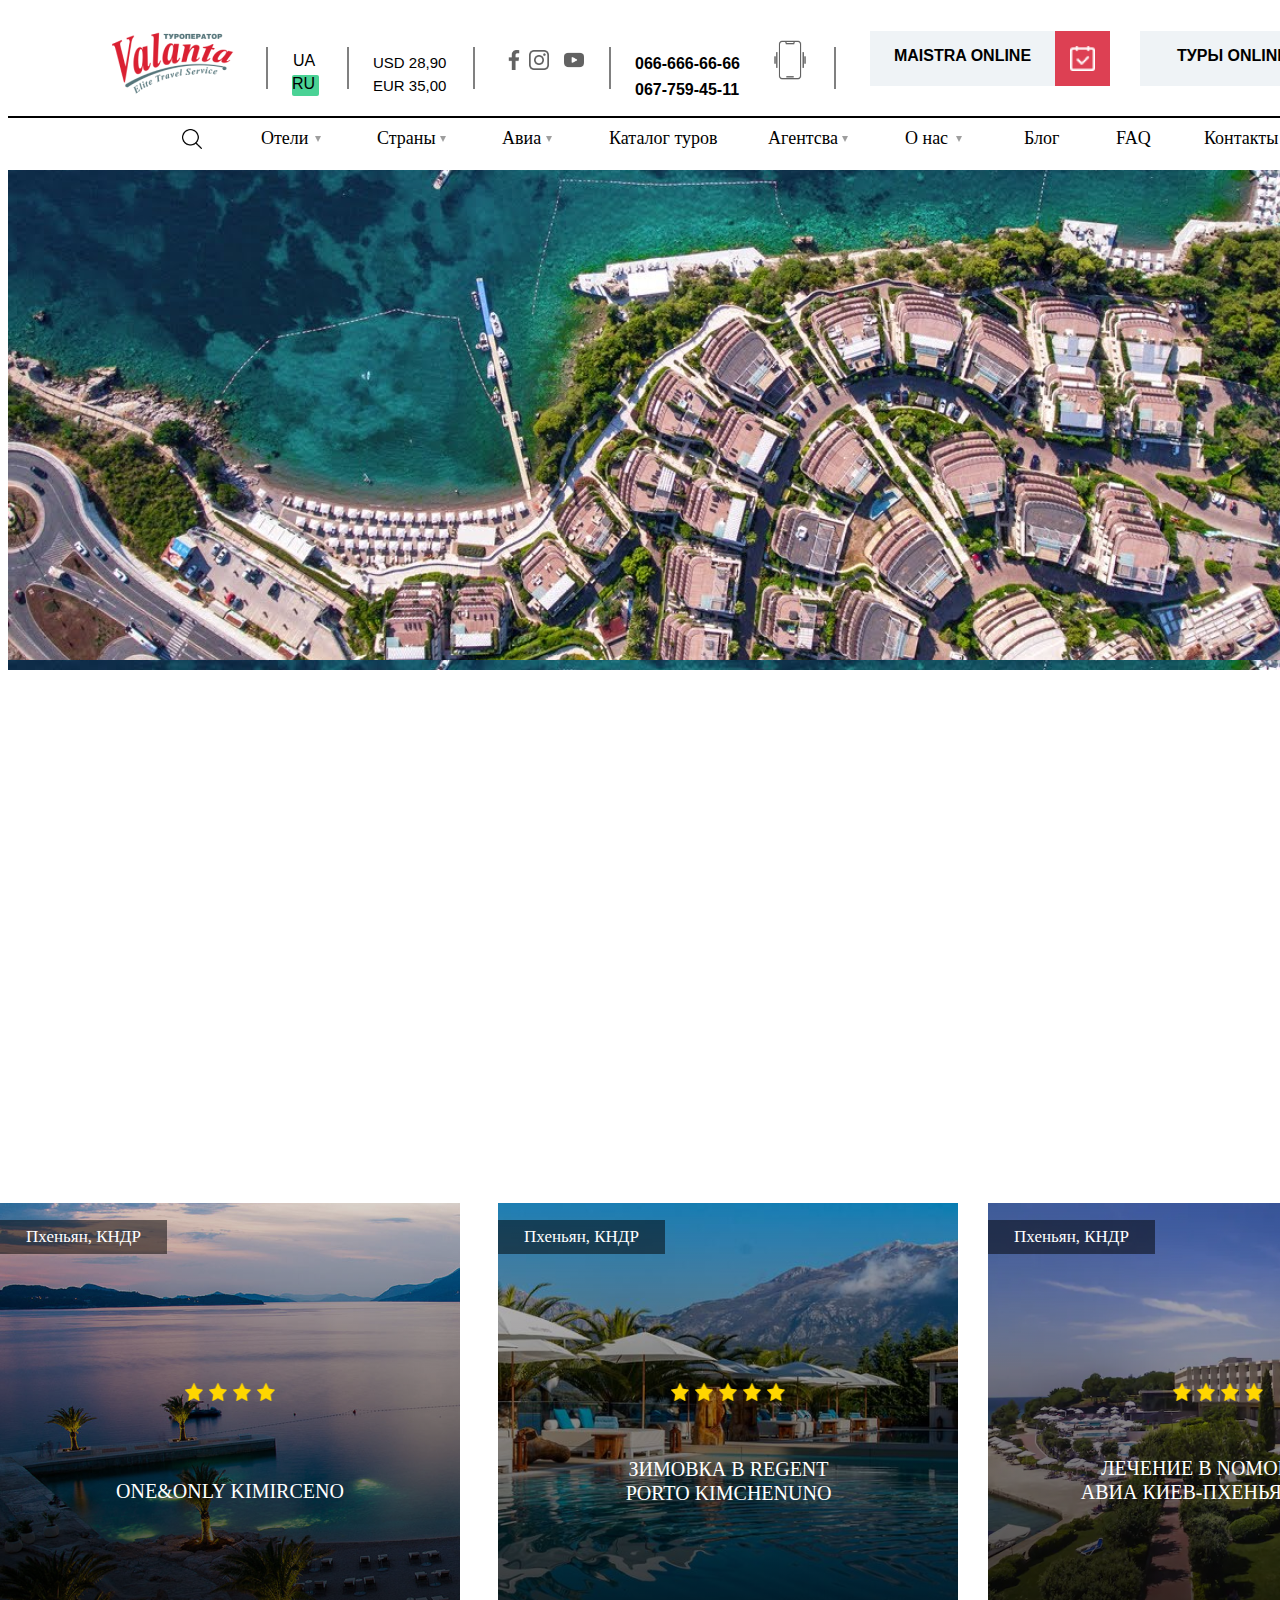
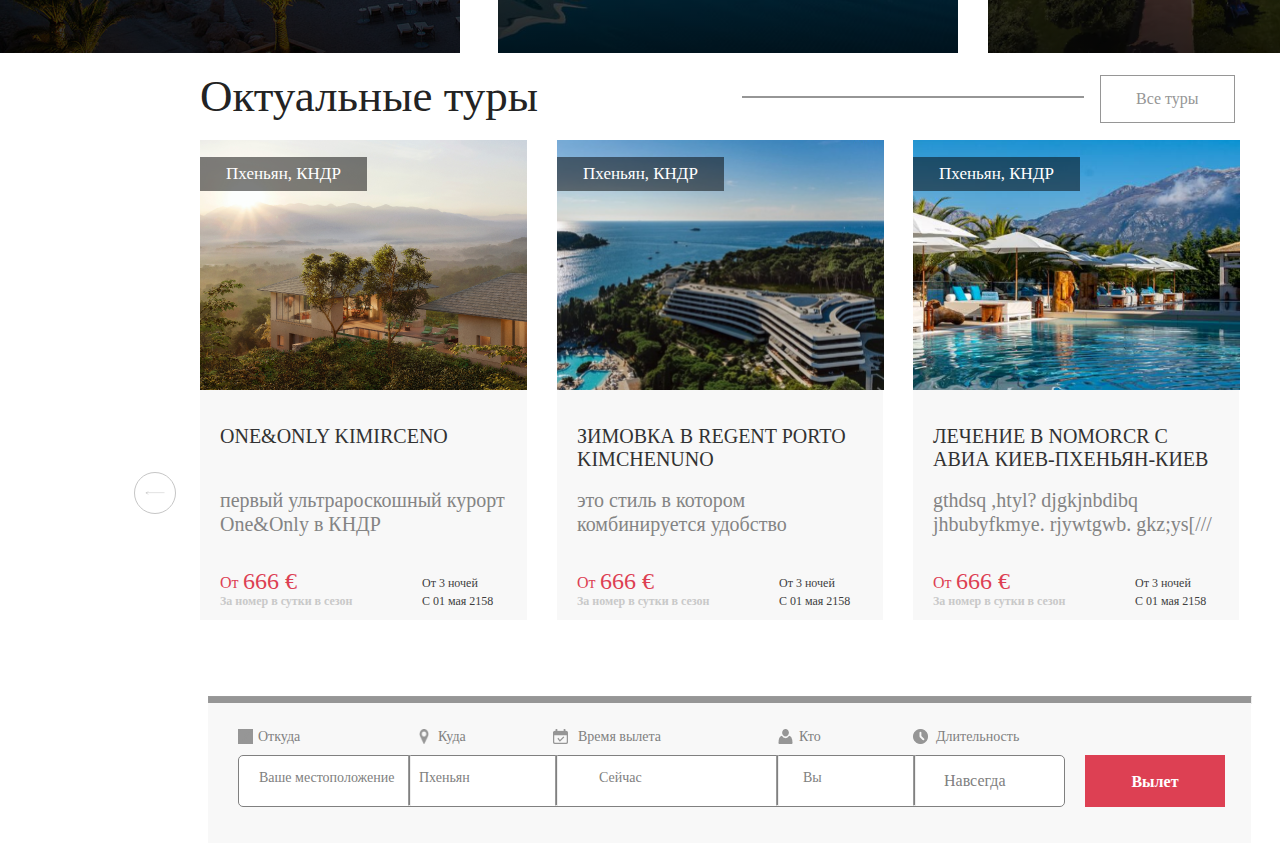
==== 16/index.html @ 4703a831 "Add files via upload" ====
<!DOCTYPE html>
<html lang="en">
<head>
    <meta charset="UTF-8">
    <meta http-equiv="X-UA-Compatible" content="IE=edge">
    <meta name="viewport" content="width=device-width, initial-scale=1.0">
    <link rel="stylesheet" href="./css/styles.css">
    <title>Document</title>
</head>
<body>
    <div>
        <div class="header">
            <img src="./images/logo (1) 1.png" class="logo">
            <p class="ucr">UA</p>
            <p class="russ">RU</p>
            <hr class="hr">
            <hr class="hr1">
            <hr class="hr2">
            <hr class="hr3">
            <hr class="hr4">
            <hr class="hr5">
            <hr class="hr6">
            <hr class="hr7">
            <hr class="hr8">
            <hr class="hr9">
            <hr class="hr10">
            <hr class="hr11">
            <p class="dol">USD 28,90</p>
            <p class="eur">EUR 35,00</p>
            <img src="./images/-facebook.png" class="face">
            <img src="./images/instagram.png" class="insta">
            <img src="./images/youtube.png" class="you">
            <p class="numb1">066-666-66-66</p>
            <p class="numb2">067-759-45-11</p>
            <img src="./images/vibration.png" class="phone">
            <div class="maistra">
                <p>MAISTRA ONLINE</p>
                <div class="squin">
                    <img src="./images/Group.png" class="calen">
                </div>
            </div>
            <div class="tury">
                <p>ТУРЫ ONLINE</p>
                <div class="squin1">
                    <img src="./images/search-interface-symbol.png" class="calen">
                </div>
            </div>
        </div>
        <div class="hell">
            <img src="./images/search-interface-symbol (1).png" class="sear">
            <div class="tri1"></div>
            <div class="tri2"></div>
            <div class="tri3"></div>
            <div class="tri4"></div>
            <div class="tri5"></div>
            <p class="p1">Отели</p>
            <p class="p2">Страны</p>
            <p class="p3">Авиа</p>
            <p class="p4">Каталог туров</p>
            <p class="p5">Агентсва</p>
            <p class="p6">О нас</p>
            <p class="p7">Блог</p>
            <p class="p8">FAQ</p>
            <p class="p9">Контакты</p>
        </div>
        <div class="withimage"></div>
        <div class="dub">
            <p class="kndr">Пхеньян, КНДР</p>
            <p class="port">one&only kimirceno</p>
            <img src="./images/Vecter.png" class="v1">
            <img src="./images/Vecter.png" class="v2">
            <img src="./images/Vecter.png" class="v3">
            <img src="./images/Vecter.png" class="v4">
        </div>
        <div class="piva">
            <p class="kndr">Пхеньян, КНДР</p>
            <p class="monteNegro">Зимовка в regent porto kimchenuno</p>
            <img src="./images/Vecter.png" class="v5">
            <img src="./images/Vecter.png" class="v6">
            <img src="./images/Vecter.png" class="v7">
            <img src="./images/Vecter.png" class="v8">
            <img src="./images/Vecter.png" class="v9">
        </div>
        <div class="boka">
            <p class="kndr">Пхеньян, КНДР</p>
            <p class="cndr">Лечение в nomorcr с авиа киев-пхеньян-киев</p>
            <img src="./images/Vecter.png" class="v1">
            <img src="./images/Vecter.png" class="v2">
            <img src="./images/Vecter.png" class="v3">
            <img src="./images/Vecter.png" class="v4">
        </div>
        <p class="octyalochka">Октуальные туры</p>
        <p class="vce">Все туры</p>
        <a href="https://www.youtube.com/watch?v=dQw4w9WgXcQ"><img src="./images//Vctor.png" class="pont"></a>
        <a href="https://www.youtube.com/watch?v=dQw4w9WgXcQ"><img src="./images//Vectr.png" class="pont1"></a>
        <div class="aboutir">
            <div class="kimir">
                <p class="kndr">Пхеньян, КНДР</p>
                <p class="onend">one&only kimirceno</p>
                <p class="one1">первый ультрароскошный курорт One&Only в КНДР</p>
                <p class="ot">От</p>
                <p class="cost">666 €</p>
                <p class="nomer">За номер в сутки в сезон</p>
                <p class="otnoch">От 3 ночей <br> С 01 мая 2158</p>
            </div>
        </div>
        <div class="aboutchen">
            <div class="kimchen">
                <p class="kndr">Пхеньян, КНДР</p>
                <p class="onend">Зимовка в Regent porto kimchenuno</p>
                <p class="one1">это стиль в котором комбинируется удобство</p>
                <p class="ot">От</p>
                <p class="cost">666 €</p>
                <p class="nomer">За номер в сутки в сезон</p>
                <p class="otnoch">От 3 ночей <br> С 01 мая 2158</p>
            </div>
        </div>
        <div class="aboutno">
            <div class="nomorcr">
                <p class="kndr">Пхеньян, КНДР</p>
                <p class="onend">Лечение в nomorcr  с авиа киев-пхеньян-киев</p>
                <p class="one1">gthdsq ,htyl? djgkjnbdibq jhbubyfkmye. rjywtgwb. gkz;ys[///</p>
                <p class="ot">От</p>
                <p class="cost">666 €</p>
                <p class="nomer">За номер в сутки в сезон</p>
                <p class="otnoch">От 3 ночей <br> С 01 мая 2158</p>
            </div>
        </div>
        <div class="otcyda">
            <img src="./images/compass 1.png" class="comp">
            <img src="./images/Vetor.png" class="locat">
            <img src="./images/grup.png" class="gup">
            <img src="./images/Group (1).png" class="grup1">
            <img src="./images/Vector (1).png" class="vctrr">
            <p class="gggggg">Откуда</p>
            <p class="prison">Куда</p>
            <p class="Now">Время вылета</p>
            <p class="whoo">Кто</p>
            <p class="nawsegda">Длительность</p>
            <div class="yessss">
                <p class="where">Ваше местоположение</p>
                <p class="towhere">Пхеньян</p>
                <p class="when">Сейчас</p>
                <p class="who">Вы</p>
                <p class="forhowlong">Навсегда</p>
            </div>
            <a href="https://www.youtube.com/watch?v=dQw4w9WgXcQ" class="naity">Вылет</a>
        </div>
    </div>
</body>
</html>
---- 16/css/styles.css ----
.header{
    height: 100px;
    width: 1440px;
    position: relative;
    font-family: Arial, Helvetica, sans-serif;
}
.logo{
    position: absolute;
    width: 131px;
    height: 72px;
    left: 100px;
    top: 17px;
}
.ucr{
    position: absolute;
    width: 22px;
    height: 21px;
    left: 285px;
    top: 28px;
}
.russ{
    position: absolute;
    width: 27px;
    height: 21px;
    left: 284px;
    top: 51px;
    border-radius: 2px;
    background: #4AD295;

}
.face{
    position: absolute;
    left: 496px;
    top: 42px;
    width: 20px;
    height: 20px;
}
.insta{
    position: absolute;
    left: 521px;
    top: 42px;
    width: 20px;
    height: 20px;
}
.you{
    position: absolute;
    left: 556px;
    top: 42px;
    width: 20px;
    height: 20px;
}
.hr{
    position: absolute;
    height: 40px;
    left: 339px;
    top: 31px;
    border: 1px solid gray;
}
.hr1{
    position: absolute;
    height: 40px;
    left: 258px;
    top: 31px;
    border: 1px solid gray;
}
.hr2{
    position: absolute;
    height: 40px;
    left: 465px;
    top: 31px;
    border: 1px solid gray;
}
.hr3{
    position: absolute;
    height: 40px;
    left: 601px;
    top: 31px;
    border: 1px solid gray;
}
.hr4{
    position: absolute;
    height: 40px;
    left: 826px;
    top: 31px;
    position: absolute;
    border: 1px solid gray;
}
.hr5{
    position: absolute;
    width: 1440px;
    left: 0px;
    top: 100px;
    border: 1px solid black;
}
.hr6{
    position: absolute;
    width: 340px;
    left: 734px;
    top: 1680px;
    position: absolute;
    border: 1px solid #969696;
}
.hr7{
    position: absolute;
    width: 1042px;
    height: 6px;
    left: 200px;
    top: 2280px;
    background: #969696;
}
.hr8{
    position: absolute;
    width: 1px;
    height: 49px;
    left: 400px;
    top: 2339px;
    z-index: 2;
    background: gray;
    border-radius: 2px;
}
.hr9{
    position: absolute;
width: 1px;
height: 49px;
left: 547px;
top: 2339px;
background: gray;
border-radius: 2px;
z-index: 2;
}
.hr10{
    position: absolute;
    width: 1px;
    height: 49px;
    left: 768px;
    top: 2339px;
    background: gray;
    border-radius: 2px;
    z-index: 2;
}
.hr11{
    position: absolute;
    width: 1px;
    height: 49px;
    left: 905px;
    top: 2339px;
    background: gray;
    border-radius: 2px;
    z-index: 2;
}
.dol{
    position: absolute;
    width: 75px;
    height: 19px;
    left: 365px;
    top: 31px;
    font-size: 15px;
}
.eur{
    position: absolute;
    width: 74px;
    height: 19px;
    left: 365px;
    top: 54px;
    font-size: 15px;
}
.numb1{
    position: absolute;
    width: 128px;
    height: 21px;
    left: 627px;
    top: 29px;
    font-weight: bold;
    font-size: 16px;
    line-height: 21px;
}
.numb2{
    position: absolute;
    width: 120px;
    height: 21px;
    left: 627px;
    top: 55px;
    font-weight: bold;
    font-size: 16px;
    line-height: 21px;
}
.phone{
    position: absolute;
    top: 32px;
    left: 762px;
    width: 40px;
    height: 40px;
}
.maistra{
    position: absolute;
    width: 185px;
    height: 55px;
    left: 862px;
    top: 23px;
    background: #EFF3F6;
    text-align: center;
    font-weight: bold;
}
.squin{
    bottom: 0;
    left: 185px;
    position: absolute;
    background: #DD4053;
    height: 55px;
    width: 55px;
}
.calen{
    height: 25px;
    width: 25px;
    position: absolute;
    top: 15px;
    right: 15px;
}
.tury{
    position: absolute;
    width: 185px;
    height: 55px;
    left: 1132px;
    top: 23px;
    background: #EFF3F6;
    text-align: center;
    font-weight: bold;
}
.squin1{
    bottom: 0;
    left: 185px;
    position: absolute;
    background: #4AD295;
    height: 55px;
    width: 55px;
    color: white;
}
.hell{
    width: 1440px;
    height: 70px;
    position: absolute;
    top: 100px;
}
.sear{
    height: 20px;
    width: 20px;
    position: absolute;
    top: 29px;
    left: 174px;
}
.p1{
    position: absolute;
    left: 253px;
    top: 10px;
    font-size: 18px;
    font-weight: lighter;
}
.p2{
    position: absolute;
    left: 369px;
    top: 10px;
    font-size: 18px;
    font-weight: lighter;
}
.p3{
    position: absolute;
    left: 494px;
    top: 10px;
    font-size: 18px;
    font-weight: lighter;
}
.p4{
    position: absolute;
    left: 601px;
    top: 10px;
    font-size: 18px;
    font-weight: lighter;
}
.p5{
    position: absolute;
    left: 760px;
    top: 10px;
    font-size: 18px;
    font-weight: lighter;
}
.p6{
    position: absolute;
    left: 897px;
    top: 10px;
    font-size: 18px;
    font-weight: lighter;
}
.p7{
    position: absolute;
    left: 1016px;
    top: 10px;
    font-size: 18px;
    font-weight: lighter;
}
.p8{
    position: absolute;
    left: 1108px;
    top: 10px;
    font-size: 18px;
    font-weight: lighter;
}
.p9{
    position: absolute;
    left: 1196px;
    top: 10px;
    font-size: 18px;
    font-weight: lighter;
}
.tri1{
    position: absolute;
    width: 6px;
    height: 6px;
    left: 307px;
    top: 36px;
    background: #9e9e9e;
    clip-path: polygon(0 0, 100% 0, 50% 100%);
}
.tri2{
    position: absolute;
    width: 6px;
    height: 6px;
    left: 432px;
    top: 36px;
    background: #9e9e9e;
    clip-path: polygon(0 0, 100% 0, 50% 100%);
}
.tri3{
    position: absolute;
    width: 6px;
    height: 6px;
    left: 538px;
    top: 36px;
    background: #9e9e9e;
    clip-path: polygon(0 0, 100% 0, 50% 100%);
}
.tri4{
    position: absolute;
    width: 6px;
    height: 6px;
    left: 834px;
    top: 36px;
    background: #9e9e9e;
    clip-path: polygon(0 0, 100% 0, 50% 100%);
}
.tri5{
    position: absolute;
    width: 6px;
    height: 6px;
    left: 948px;
    top: 36px;
    background: #9e9e9e;
    clip-path: polygon(0 0, 100% 0, 50% 100%);
}
.withimage{
    height: 500px;
    width: 1440px;
    position: absolute;
    top: 170px;
    background: url(../images/maxresdefault\ \(1\)\ 2.png);
}
.dub{
    width: 460px;
    height: 450px;
    background: linear-gradient(rgba(0, 0, 0, 0.15), rgba( 0, 0, 0, 0.8)), url(../images/01_Valamar-Dubrovnik-President-Beach-Night_Dean-Tosovic_Valamar_riviera_dd\ 1.png) center center no-repeat;
    background-size: cover;
    margin-top: 1095px;
    position: absolute;
    left: 0px;
}
.piva{
    height: 450px;
    width: 460px;
    position: absolute;
    background: linear-gradient(rgba(0, 0, 0, 0.15), rgba( 0, 0, 0, 0.8)), url(../images/276398231\ 2.png) center center no-repeat;
    background: cover;
    margin-top: 1095px;
    margin-left: 490px;
}
.boka{
    height: 450px;
    width: 460px;
    position: absolute;
    background: linear-gradient(rgba(0, 0, 0, 0.15), rgba( 0, 0, 0, 0.8)), url(../images/c41c4172\ 1.png) center center no-repeat;
    background: cover;
    margin-top: 1095px;
    margin-left: 980px;
}
.port{
    top: 200px;
    font-style: normal;
    font-weight: 500;
    font-size: 20px;
    line-height: 34px;
    text-align: center;
    text-transform: uppercase;
    color: #FFFFFF;
    position: relative;
}
.monteNegro{
    position: absolute;
    width: 233px;
    height: 49px;
    top: 234px;
    left: 114px;
    font-style: normal;
    font-weight: 500;
    font-size: 20px;
    line-height: 24px;
    text-align: center;
    text-transform: uppercase;
    color: #FFFFFF;
}
.cndr{
    position: absolute;
    width: 281px;
    height: 49px;
    top: 233px;
    left: 90px;
    font-style: normal;
    font-weight: 500;
    font-size: 20px;
    line-height: 24px;
    text-align: center;
    text-transform: uppercase;
    color: #FFFFFF;
}
.kndr{
    width: 167px;
    padding: 5px 0px 5px 0px;
    top: 30px;
    text-align: center;
    font-style: normal;
    font-weight: normal;
    font-size: 17px;
    line-height: 24px;
    color: #FFFFFF;
    background: rgba(0, 0, 0, 0.5);
}
.octyalochka{
    position: absolute;
    left: 200px;
    top: 1625px;
    font-style: normal;
    font-weight: 500;
    font-size: 45px;
    color: #232323;
}
.v1{
    position: absolute;
    top: 180px;
    left: 185px;
    width: 18px;
    height: 18px;
}
.v2{
    position: absolute;
    top: 180px;
    left: 209px;
    width: 18px;
    height: 18px;
}
.v3{
    position: absolute;
    top: 180px;
    left: 233px;
    width: 18px;
    height: 18px;
}
.v4{
    position: absolute;
    top: 180px;
    left: 257px;
    width: 18px;
    height: 18px;
}
.v5{
    position: absolute;
    top: 180px;
    left: 173px;
    width: 18px;
    height: 18px;
}
.v6{
    position: absolute;
    top: 180px;
    left: 197px;
    width: 18px;
    height: 18px;
}
.v7{
    position: absolute;
    top: 180px;
    left: 221px;
    width: 18px;
    height: 18px;
}
.v8{
    position: absolute;
    top: 180px;
    left: 245px;
    width: 18px;
    height: 18px;
}
.v9{
    position: absolute;
    top: 180px;
    left: 269px;
    width: 18px;
    height: 18px;
}
.vce{
    position: absolute;
    left: 1100px;
    top: 1659px;
    color: #969696;
    border: 1px solid #969696;
    padding: 14px 35px 14px 35px;
}
.pont{
    height: 4px;
    width: 20px;
    padding: 18px 10px 18px 10px;
    border: 1px solid #969696;
    border-radius: 50%;
    top: 1964px;
    left: 1274px;
    position: relative;
}
.pont1{
    height: 4px;
    width: 20px;
    padding: 18px 10px 18px 10px;
    border: 1px solid #c6c6c6;
    border-radius: 50%;
    top: 1964px;
    left: 80px;
    position: relative;
}
.aboutir{
    position: absolute;
    width: 327px;
    height: 480px;
    left: 200px;
    top: 1740px;
    background: #F8F8F8;
}
.kimir{
    position: absolute;
    width: 327px;
    height: 250px;
    background: url(../images/mandarina\ 2.png) no-repeat center top/cover;
}
.aboutchen{
    position: absolute;
    width: 326px;
    height: 480px;
    left: 557px;
    top: 1740px;
    background: #F8F8F8;
}
.kimchen{
    position: absolute;
    width: 327px;
    height: 250px;
    background: url(../images/1491655\ 1.png) no-repeat center top/cover;
}
.aboutno{
    position: absolute;
    width: 326px;
    height: 480px;
    left: 913px;
    top: 1740px;
    background: #F8F8F8;
}
.nomorcr{
    position: absolute;
    width: 327px;
    height: 250px;
    background: url(../images/276398231\ 2.png) no-repeat center top/cover;
}
.onend{
    position: absolute;
    width: 280px;
    height: 34px;
    left: 20px;
    top: 265px;
    font-style: normal;
    font-weight: 500;
    font-size: 20px;
   text-transform: uppercase;
    color: #323232;
}
.one1{
    position: absolute;
    width: 300px;
    height: 34px;
    left: 20px;
    top: 328px;
    font-style: normal;
    font-weight: normal;
    font-size: 20px;
    line-height: 24px;
    color: #848484;
}
.ot{
    position: absolute;
    width: 18px;
    height: 34px;
    left: 20px;
    top: 410px;
    font-style: normal;
    font-weight: 500;
    font-size: 16px;
    line-height: 34px;
    color: #DD4053;
}
.cost{
    position: absolute;
    width: 73px;
    height: 32px;
    left: 43px;
    top: 400px;
    font-style: normal;
    font-weight: 500;
    font-size: 24px;
    line-height: 34px;
    color: #DD4053;
}
.nomer{
    position: absolute;
    width: 158px;
    height: 34px;
    left: 20px;
    top: 432px;
    font-style: normal;
    font-weight: 600;
    font-size: 12px;
    line-height: 34px;
    color: #C9C9C9;
}
.otnoch{
    position: absolute;
    width: 85px;
    height: 36px;
    left: 222px;
    top: 422px;
    font-style: normal;
    font-weight: normal;
    font-size: 12px;
    line-height: 18px;
    color: #3E3E3E;
}
.otcyda{
    position: absolute;
    width: 1043px;
    height: 140px;
    left: 208px;
    top: 2303px;
    background: #F8F8F8;
}
.naity{
    position: absolute;
    width: 110px;
    height: 16px;
    padding: 18px 15px 18px 15px;
    left: 877px;
    top: 52px;
    font-style: normal;
    font-weight: bold;
    font-size: 16px;
    text-align: center;
    color: #FFFFFF;
    background: #DD4053;
    text-decoration: none;
}
.comp{
    position: relative;
    height: 15px;
    width: 15px;
    margin-top: 26px;
    margin-left: 30px;
    background: #969696;
}
.yessss{
    position: absolute;
    width: 825px;
    height: 50px;
    left: 30px;
    top: 52px;
    background: #FFFFFF;
    border: 1px solid gray;
    border-radius: 5px;
}
.where{
    position: absolute;
    width: 150px;
    height: 17px;
    left: 20px;
    font-style: normal;
    font-weight: normal;
    font-size: 14px;
    color: gray;
}
.gggggg{
    position: absolute;
    width: 51px;
    height: 17px;
    left: 50px;
    top: 11px;
    font-size: 14px;
    line-height: 17px;
    color: gray;
}
.prison{
    position: absolute;
    width: 87px;
    height: 17px;
    left: 230px;
    top: 11px;
    font-style: normal;
    font-weight: normal;
    font-size: 14px;
    line-height: 17px;
    color: gray;
}
.Now{
    position: absolute;
    width: 87px;
    height: 17px;
    left: 370px;
    top: 11px;
    font-style: normal;
    font-weight: normal;
    font-size: 14px;
    line-height: 17px;
    color: gray;
}
.whoo{
    position: absolute;
    width: 61px;
    height: 17px;
    left: 591px;
    top: 11px;
    font-style: normal;
    font-weight: normal;
    font-size: 14px;
    line-height: 17px;
    color: gray;
}
.nawsegda{
    position: absolute;
    width: 48px;
    height: 17px;
    left: 728px;
    top: 11px;
    font-style: normal;
    font-weight: normal;
    font-size: 14px;
    line-height: 17px;
    color: gray;
}
.towhere{
    position: absolute;
    width: 127px;
    left: 180px;
    font-style: normal;
    font-weight: normal;
    font-size: 14px;
    color: gray;
}
.when{
    position: absolute;
    width: 20px;
    height: 17px;
    left: 360px;
    font-size: 14px;
    color: gray;
}
.who{
    position: absolute;
    width: 81px;
    height: 17px;
    left: 564px;
    font-size: 14px;
    color: gray;
}
.forhowlong{
    position: absolute;
    width: 7px;
    height: 20px;
    left: 705px;
    font-size: 16px;
    color: gray;
}
.locat{
    width: 10px;
    height: 15px;
    margin-top: 26px;
    margin-left: 166px;
    position: absolute;
}
.gup{
    width: 15px;
    height: 15px;
    margin-top: 26px;
    margin-left: 300px;
    position: absolute;
}
.grup1{
    width: 15px;
    height: 15px;
    margin-top: 26px;
    margin-left: 525px;
    position: absolute;
}
.vctrr{
    width: 15px;
    height: 15px;
    margin-top: 26px;
    margin-left: 660px;
    position: absolute;
}
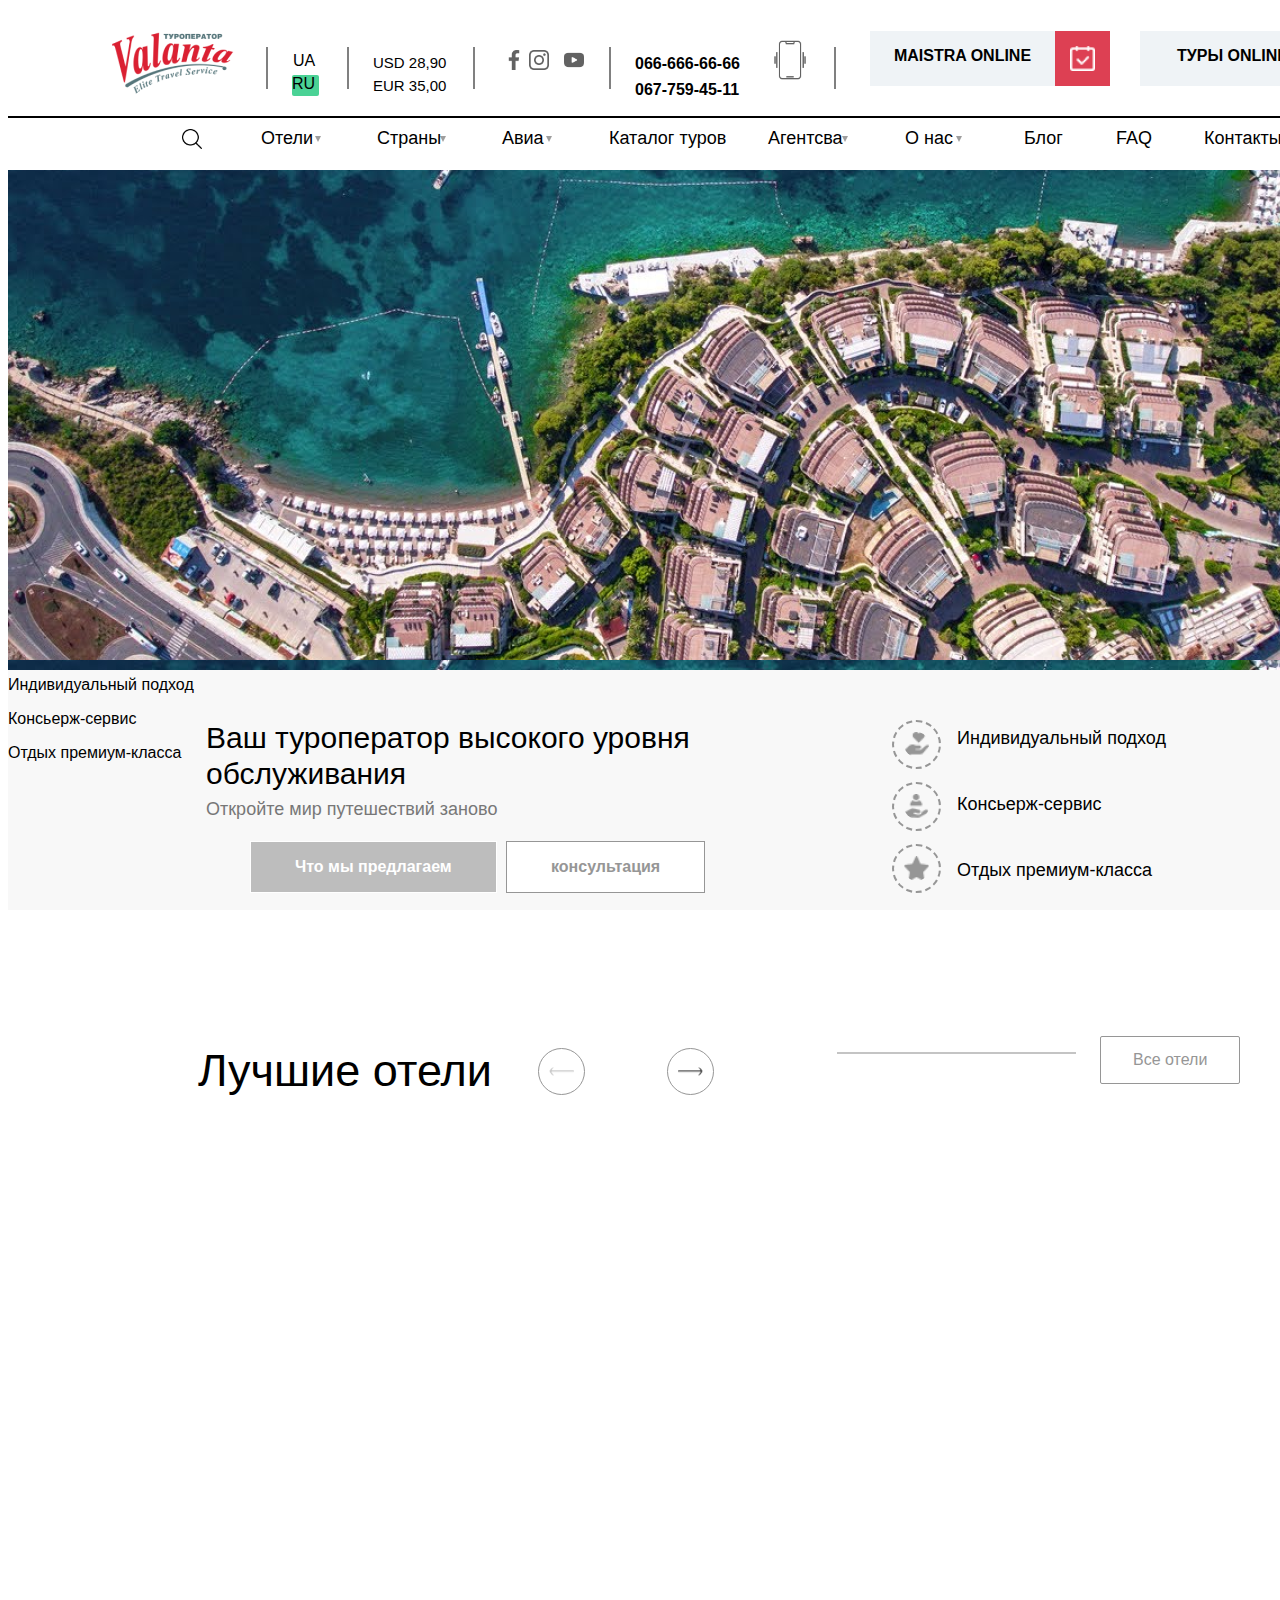
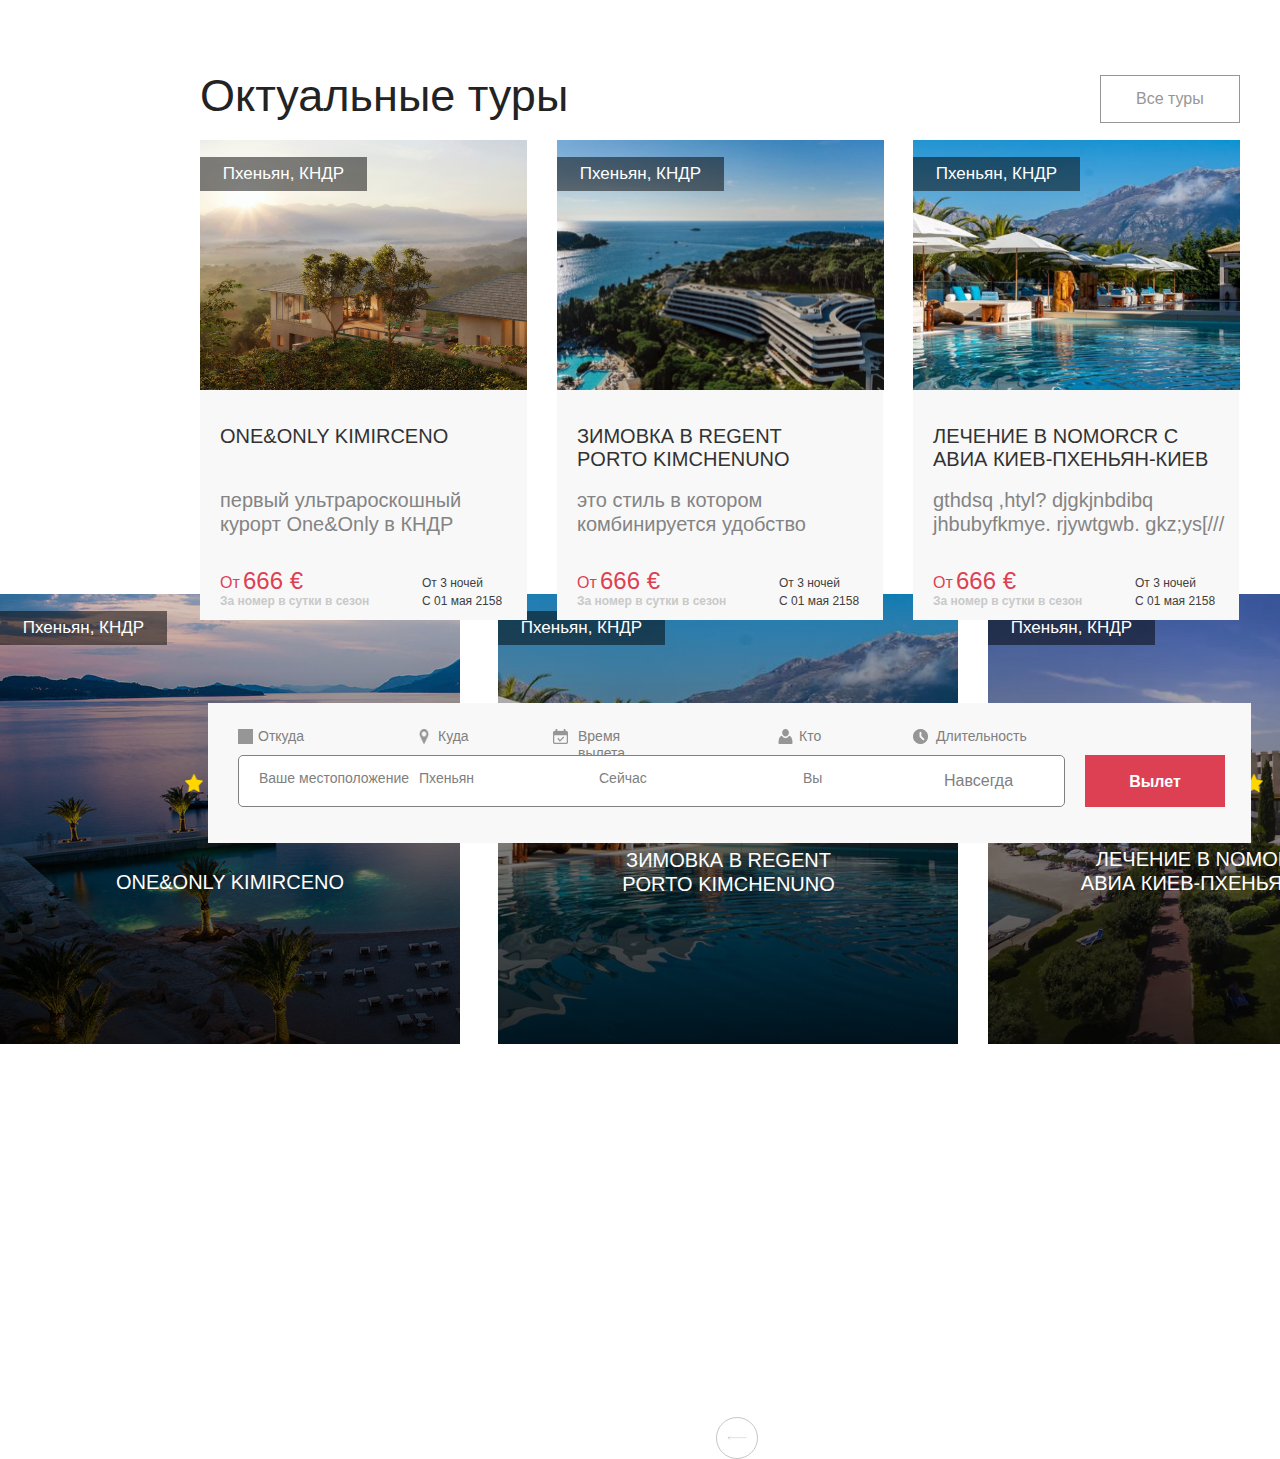
==== commit 6e9c9815: "Add files via upload" ====
--- a/16/index.html
+++ b/16/index.html
@@ -5,6 +5,7 @@
     <meta http-equiv="X-UA-Compatible" content="IE=edge">
     <meta name="viewport" content="width=device-width, initial-scale=1.0">
     <link rel="stylesheet" href="./css/styles.css">
+    <link href="http://fonts.cdnfonts.com/css/univers" rel="stylesheet">
     <title>Document</title>
 </head>
 <body>
@@ -19,12 +20,6 @@
             <hr class="hr3">
             <hr class="hr4">
             <hr class="hr5">
-            <hr class="hr6">
-            <hr class="hr7">
-            <hr class="hr8">
-            <hr class="hr9">
-            <hr class="hr10">
-            <hr class="hr11">
             <p class="dol">USD 28,90</p>
             <p class="eur">EUR 35,00</p>
             <img src="./images/-facebook.png" class="face">
@@ -63,6 +58,39 @@
             <p class="p8">FAQ</p>
             <p class="p9">Контакты</p>
         </div>
+        <div class="withimage">
+            <div class="darken"></div>
+            <p class="euro300">От 300€ в сутки</p>
+            <p class="hotel">Новый эко-отель Metulle на о.Хвар в КНДР</p>
+            <p class="podrobnee">Подробнее</p>
+            <div class="dot1"></div>
+            <div class="dota"></div>
+            <div class="dot3"></div>
+            <div class="dot4"></div>
+            <div class="dot5"></div>
+        </div>
+        <div class="boutus">
+            <p class="bro">Ваш туроператор высокого уровня обслуживания</p>
+            <p class="bro1">Откройте мир путешествий заново</p>
+            <p class="bro2">Что мы предлагаем</p>
+            <p class="bro3">консультация</p>
+            <p>Индивидуальный подход</p>
+            <p>Консьерж-сервис</p>
+            <p>Отдых премиум-класса</p>
+            <p class="bro4">
+                Индивидуальный подход <br>
+                Консьерж-сервис <br>
+                Отдых премиум-класса
+            </p>
+            <img src="./images/Group 153.png" class="umg1">
+            <img src="./images/Group 152.png" class="umg2">
+            <img src="./images/Group 151.png" class="umg3">
+        </div>
+        <p class="hot1">Лучшие отели</p>
+        <p class="hot2">Все отели</p>
+        <hr class="hr6">
+        <img src="./images/Vector.png" class="vector666">
+        <img src="./images/ctor.png" class="ctor">
         <div class="withimage"></div>
         <div class="dub">
             <p class="kndr">Пхеньян, КНДР</p>
--- a/16/css/styles.css
+++ b/16/css/styles.css
@@ -1,7 +1,10 @@
+body{
+    font-family: Arial, Helvetica, sans-serif;
+}
 .header{
     height: 100px;
     width: 1440px;
-    position: relative;
+    position: absolute;
     font-family: Arial, Helvetica, sans-serif;
 }
 .logo{
@@ -72,6 +75,7 @@
 }
 .hr3{
     position: absolute;
+    width: 0px;
     height: 40px;
     left: 601px;
     top: 31px;
@@ -79,6 +83,7 @@
 }
 .hr4{
     position: absolute;
+    width: 0px;
     height: 40px;
     left: 826px;
     top: 31px;
@@ -86,6 +91,7 @@
     border: 1px solid gray;
 }
 .hr5{
+    width: 0;
     position: absolute;
     width: 1440px;
     left: 0px;
@@ -94,59 +100,10 @@
 }
 .hr6{
     position: absolute;
-    width: 340px;
-    left: 734px;
-    top: 1680px;
-    position: absolute;
-    border: 1px solid #969696;
-}
-.hr7{
-    position: absolute;
-    width: 1042px;
-    height: 6px;
-    left: 200px;
-    top: 2280px;
-    background: #969696;
-}
-.hr8{
-    position: absolute;
-    width: 1px;
-    height: 49px;
-    left: 400px;
-    top: 2339px;
-    z-index: 2;
-    background: gray;
-    border-radius: 2px;
-}
-.hr9{
-    position: absolute;
-width: 1px;
-height: 49px;
-left: 547px;
-top: 2339px;
-background: gray;
-border-radius: 2px;
-z-index: 2;
-}
-.hr10{
-    position: absolute;
-    width: 1px;
-    height: 49px;
-    left: 768px;
-    top: 2339px;
-    background: gray;
-    border-radius: 2px;
-    z-index: 2;
-}
-.hr11{
-    position: absolute;
-    width: 1px;
-    height: 49px;
-    left: 905px;
-    top: 2339px;
-    background: gray;
-    border-radius: 2px;
-    z-index: 2;
+    width: 237px;
+    left: 837px;
+    top: 1044px;
+    border: 1px solid #C4C4C4;
 }
 .dol{
     position: absolute;
@@ -362,6 +319,224 @@
     position: absolute;
     top: 170px;
     background: url(../images/maxresdefault\ \(1\)\ 2.png);
+    background: rgba(0, 0, 0, 0.2) cover;
+}
+.euro300{
+    position: absolute;
+    padding: 6px 21px 7px 23px;
+    left: 222px;
+    top: 104px;
+    font-size: 24px;
+    color: white;
+    border: 1px solid white;
+    text-align: center;
+}
+.hotel{
+    width: 725px;
+    height: 102px;
+    position: absolute;
+    left: 195px;
+    top: 200px;
+    color: white;
+    font-size: 45px;
+
+}
+.podrobnee{
+    position: absolute;
+
+    padding: 10px 30px 10px 30px;
+    left: 286px;
+    top: 370px;
+    color: #FFFFFF;
+    font-size: 16px;
+    background: rgba(255, 255, 255, 0.3);
+    border: 1px solid white;
+}
+.darken{
+    position: absolute;
+    height: 500px;
+    width: 1440px;
+    background: linear-gradient(rgba(0, 0, 0, 0), rgba(0, 0, 0, 0.5) 60%) top/cover;
+}
+.dot1{
+    position: absolute;
+    width: 7px;
+    height: 7px;
+    left: 200px;
+    top: 450px;
+    border: 1px solid white;
+    border-radius: 50%;
+}
+.dota{
+    position: absolute;
+    width: 7px;
+    height: 7px;
+    left: 217px;
+    top: 450px;
+    background: #FFFFFF;
+    border: 1px solid black;
+    border-radius: 50%;
+}
+.dot3{
+    position: absolute;
+    width: 7px;
+    height: 7px;
+    left: 234px;
+    top: 450px;
+    border: 1px solid white;
+    border-radius: 50%;
+}
+.dot4{
+    position: absolute;
+    width: 7px;
+    height: 7px;
+    left: 251px;
+    top: 450px;
+    border: 1px solid white;
+    border-radius: 50%;
+}
+.dot5{
+    position: absolute;
+    width: 7px;
+    height: 7px;
+    left: 268px;
+    top: 450px;
+    border: 1px solid white;
+    border-radius: 50%;
+}
+.boutus{
+  background: #F8F8F8;
+  position: absolute;
+    width: 1440px;
+    height: 250px;
+    top: 660px;
+}
+.bro{
+    position: absolute;
+    width: 624px;
+    height: 72px;
+    left: 198px;
+    top: 30px;
+    font-size: 30px;
+    line-height: 36px;
+}
+.bro1{
+    position: absolute;
+    width: 335px;
+    height: 28px;
+    left: 198px;
+    top: 117px;
+    font-style: normal;
+    font-size: 18px;
+    line-height: 28px;
+    color: #777777;
+}
+.bro2{
+    position: absolute;
+    left: 242px;
+    top: 165px;
+    padding: 15px 44px 15px 44px;
+    font-style: normal;
+    font-weight: bold;
+    font-size: 16px;
+    line-height: 20px;
+    text-align: center;
+    color: #FFFFFF;
+    background: #BDBDBD;
+    border: 1px solid white;
+}
+.bro3{
+    position: absolute;
+    left: 498px;
+    top: 165px;
+    background: #F8F8F8;
+    padding: 15px 44px 15px 44px;
+    font-style: normal;
+    font-weight: bold;
+    font-size: 16px;
+    line-height: 20px;
+    text-align: center;
+    color: #969696;
+    background: white;
+    border: 1px solid #969696;
+}
+.bro4{
+    position: absolute;
+    width: 370px;
+    height: 198px;
+    left: 949px;
+    top: 27px;
+    font-size: 18px;
+    line-height: 66px;
+    position: absolute;
+    font-size: 18px;
+    line-height: 66px;
+}
+.umg1{
+    position: absolute;
+    height: 25px;
+    width: 25px;
+    border: 2px dashed #969696;
+    padding: 10px 10px 10px 10px;
+    color: #969696;
+    border-radius: 50%;
+    left: 884px;
+    top: 60px;
+}
+.umg2{
+    position: absolute;
+    height: 25px;
+    width: 25px;
+    border: 2px dashed #969696;
+    padding: 10px 10px 10px 10px;
+    color: #969696;
+    border-radius: 50%;
+    left: 884px;
+    top: 122px;
+}
+.umg3{
+    position: absolute;
+    height: 25px;
+    width: 25px;
+    border: 2px dashed #969696;
+    padding: 10px 10px 10px 10px;
+    color: #969696;
+    border-radius: 50%;
+    left: 884px;
+    top: 184px;
+}
+.hot1{
+    position: absolute;
+    left: 198px;
+    top: 1000px;
+    font-size: 45px;
+}
+.hot2{
+    position: absolute;
+    left: 1100px;
+    top: 1020px;
+    border: 1px solid #969696;
+    padding: 14px 32px 14px 32px;
+    border-radius: 2px;
+    color: #969696;
+}
+.vector666{
+    height: 11px;
+    width: 25px;
+    padding: 17px 10px 17px 10px;
+    border: 1px solid #969696;
+    border-radius: 50%;
+    margin-top: 1040px;
+    margin-left: 659px;
+}
+.ctor{
+    height: 11px;
+    width: 25px;
+    padding: 17px 10px 17px 10px;
+    border: 1px solid #969696;
+    border-radius: 50%;
+    margin-top: 1040px;
+    margin-left: -180px;
 }
 .dub{
     width: 460px;
